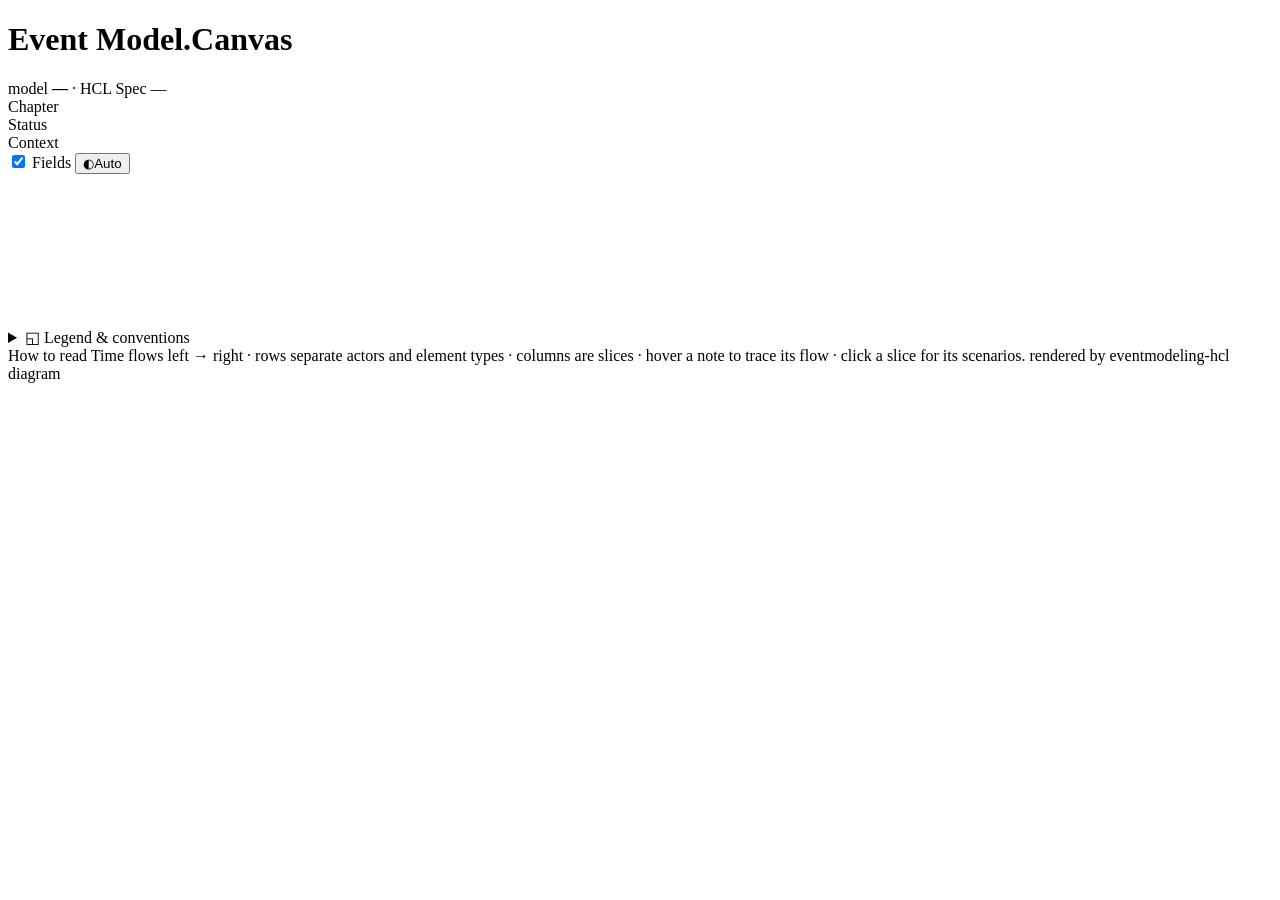
==== internal/renderer/assets/viewer.shell.html @ 571fcadd "refactor: Claude refactor to align with axiomatic design" ====
<!doctype html>
<html lang="en">
<head>
<meta charset="utf-8">
<meta name="viewport" content="width=device-width, initial-scale=1">
<title>Event Model Canvas</title>
<style>
__STYLES__</style>
</head>
<body>

<header class="masthead">
  <div class="brand">
    <h1>Event Model<span class="dot">.</span>Canvas</h1>
    <span class="sub">model <b id="m-title">—</b> · HCL Spec <span class="mono" id="m-version">—</span></span>
  </div>
  <div class="meta" id="m-stats"></div>

  <div class="tools">
    <div class="seg" id="f-chapter"><span class="fkey">Chapter</span></div>
    <div class="chips" id="f-status"><span class="fkey">Status</span></div>
    <div class="seg" id="f-context"><span class="fkey">Context</span></div>
    <label class="switch" title="Show field details on cards">
      <input type="checkbox" id="t-fields" checked>
      <span class="track"></span><span>Fields</span>
    </label>
    <button class="toolbtn" id="t-theme" title="Cycle theme"><span class="gl" id="theme-gl">◐</span><span id="theme-tx">Auto</span></button>
  </div>
</header>

<div class="workspace">
  <div class="canvas-scroll">
    <div class="board show-fields" id="board" aria-label="Event model canvas">
      <svg class="wires" id="wires" aria-hidden="true">
        <defs>
          <marker id="ah" markerWidth="9" markerHeight="9" refX="7" refY="4.5" orient="auto">
            <path d="M0 0 L9 4.5 L0 9 L2.4 4.5 Z" fill="var(--wire)"></path>
          </marker>
          <marker id="ah-hot" markerWidth="9" markerHeight="9" refX="7" refY="4.5" orient="auto">
            <path d="M0 0 L9 4.5 L0 9 L2.4 4.5 Z" fill="var(--wire-hot)"></path>
          </marker>
        </defs>
      </svg>
      <!-- grid content injected by script -->
    </div>
  </div>

  <details class="legend" id="legend">
    <summary><span class="cv">◱</span> Legend &amp; conventions</summary>
    <div class="panel" id="legend-panel"></div>
  </details>
</div>

<div class="scrim" id="scrim"></div>
<aside class="drawer" id="drawer" aria-hidden="true" aria-label="Slice detail"></aside>

<footer class="foot">
  <span class="label" style="color:var(--ink-soft)">How to read</span>
  <span>Time flows left → right · rows separate actors and element types · columns are slices · hover a note to trace its flow · click a slice for its scenarios.</span>
  <span style="margin-left:auto" class="mono">rendered by eventmodeling-hcl diagram</span>
</footer>

<script>
__SCRIPT__</script>
</body>
</html>
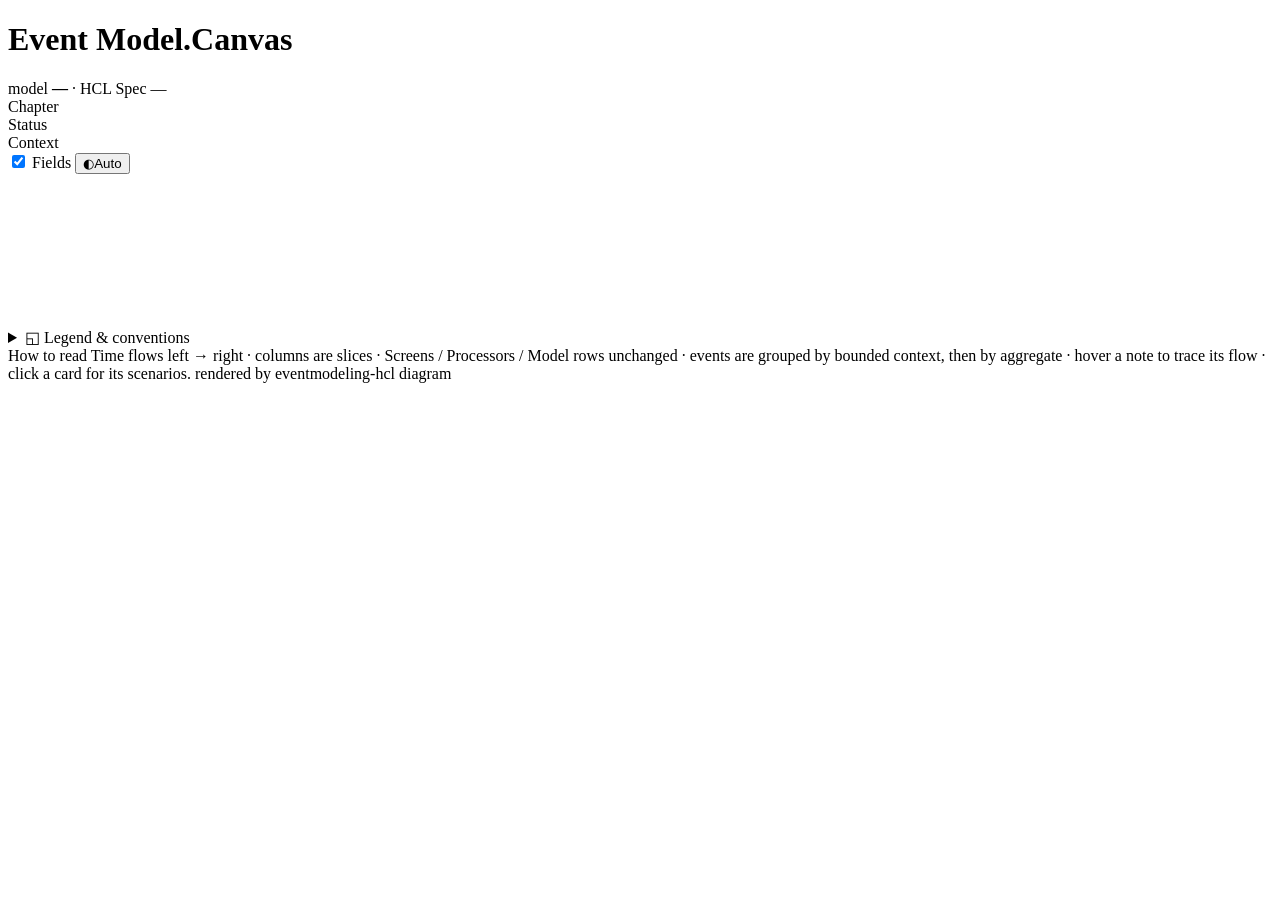
==== commit f580fbe2: "feat: Improve bounded context and aggregate display" ====
--- a/internal/renderer/assets/viewer.shell.html
+++ b/internal/renderer/assets/viewer.shell.html
@@ -56,7 +56,7 @@
 
 <footer class="foot">
   <span class="label" style="color:var(--ink-soft)">How to read</span>
-  <span>Time flows left → right · rows separate actors and element types · columns are slices · hover a note to trace its flow · click a slice for its scenarios.</span>
+  <span>Time flows left → right · columns are slices · Screens / Processors / Model rows unchanged · events are grouped by bounded context, then by aggregate · hover a note to trace its flow · click a card for its scenarios.</span>
   <span style="margin-left:auto" class="mono">rendered by eventmodeling-hcl diagram</span>
 </footer>
 
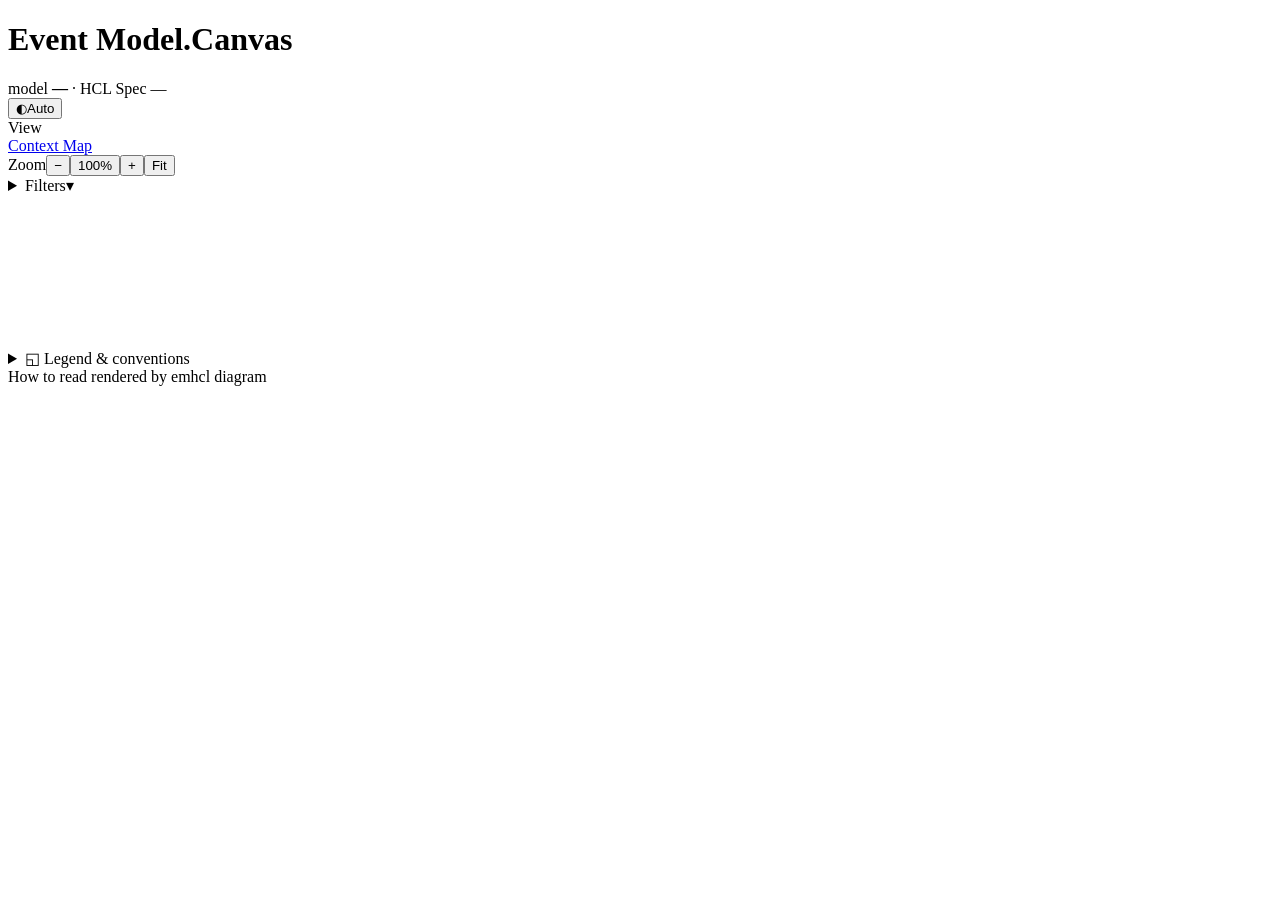
==== commit cfa7d176: "feat: Prepare for v0.5.0 spec update" ====
--- a/internal/renderer/assets/viewer.shell.html
+++ b/internal/renderer/assets/viewer.shell.html
@@ -5,7 +5,11 @@
 <meta name="viewport" content="width=device-width, initial-scale=1">
 <title>Event Model Canvas</title>
 <style>
-__STYLES__</style>
+__STYLES__
+__STYLES_ES__
+__STYLES_CM__
+__STYLES_COMPACT__
+__STYLES_SLIDES__</style>
 </head>
 <body>
 
@@ -15,20 +19,39 @@
     <span class="sub">model <b id="m-title">—</b> · HCL Spec <span class="mono" id="m-version">—</span></span>
   </div>
   <div class="meta" id="m-stats"></div>
-
-  <div class="tools">
-    <div class="seg" id="f-chapter"><span class="fkey">Chapter</span></div>
-    <div class="chips" id="f-status"><span class="fkey">Status</span></div>
-    <div class="seg" id="f-context"><span class="fkey">Context</span></div>
-    <label class="switch" title="Show field details on cards">
-      <input type="checkbox" id="t-fields" checked>
-      <span class="track"></span><span>Fields</span>
-    </label>
-    <button class="toolbtn" id="t-theme" title="Cycle theme"><span class="gl" id="theme-gl">◐</span><span id="theme-tx">Auto</span></button>
-  </div>
+  <button class="toolbtn" id="t-theme" title="Cycle theme"><span class="gl" id="theme-gl">◐</span><span id="theme-tx">Auto</span></button>
+  <nav class="tools" aria-label="Diagram navigation">
+    <div class="chapter-nav" id="chapter-nav" hidden>
+      <a class="btn chapter-step" id="chapter-prev" aria-label="Previous chapter" title="Previous chapter">‹</a>
+      <details class="popover chapter-picker" id="chapter-picker">
+        <summary class="toolbtn"><span class="fkey">Chapter</span><span class="chapter-current" id="chapter-current"></span><span class="cv" aria-hidden="true">▾</span></summary>
+        <div class="popover-panel chapter-menu" id="chapter-menu"></div>
+      </details>
+      <a class="btn chapter-step" id="chapter-next" aria-label="Next chapter" title="Next chapter">›</a>
+    </div>
+    <div class="seg" id="f-view"><span class="fkey">View</span></div>
+    <a class="toolbtn" id="t-contextmap" href="#contextmap" title="Bounded contexts of the whole model">Context Map</a>
+    <a class="toolbtn" id="t-offboard" href="#offboard" title="Workflows the board does not list" hidden>Off-board</a>
+    <div class="seg" id="f-zoom"><span class="fkey">Zoom</span><button class="btn" id="z-out" title="Zoom out (-)" aria-label="Zoom out">−</button><button class="btn zoom-level" id="z-reset" title="Reset zoom to 100% (0)" aria-label="Reset zoom">100%</button><button class="btn" id="z-in" title="Zoom in (+)" aria-label="Zoom in">+</button><button class="btn" id="z-fit" title="Fit width (F)" aria-label="Fit to width">Fit</button></div>
+    <details class="popover filters" id="f-filters">
+      <summary class="toolbtn">Filters<span class="filters-count" id="filters-count" hidden></span><span class="cv" aria-hidden="true">▾</span></summary>
+      <div class="popover-panel filters-panel">
+        <div class="chips" id="f-status"><span class="fkey">Status</span></div>
+        <div class="seg" id="f-context"><span class="fkey">Context</span></div>
+        <label class="switch" id="f-fields-switch">
+          <input type="checkbox" id="t-fields">
+          <span class="track"></span>
+          <span>Field details on cards</span>
+        </label>
+      </div>
+    </details>
+  </nav>
 </header>
 
 <div class="workspace">
+  <main class="chapter-overview-scroll" id="board-chapters" aria-label="Chapter overview" hidden></main>
+  <main class="chapter-overview-scroll offboard-scroll" id="board-offboard" aria-label="Off-board workflows" hidden></main>
+  <main class="slides" id="board-slides" aria-label="Slides" hidden></main>
   <div class="canvas-scroll">
     <div class="board show-fields" id="board" aria-label="Event model canvas">
       <svg class="wires" id="wires" aria-hidden="true">
@@ -43,6 +66,47 @@
       </svg>
       <!-- grid content injected by script -->
     </div>
+    <div class="board-es view show-fields" id="board-es" aria-label="Event storming canvas" hidden>
+      <svg class="wires" id="wires-es" aria-hidden="true">
+        <defs>
+          <marker id="ah-es" markerWidth="9" markerHeight="9" refX="7" refY="4.5" orient="auto">
+            <path d="M0 0 L9 4.5 L0 9 L2.4 4.5 Z" fill="var(--wire)"></path>
+          </marker>
+          <marker id="ah-es-hot" markerWidth="9" markerHeight="9" refX="7" refY="4.5" orient="auto">
+            <path d="M0 0 L9 4.5 L0 9 L2.4 4.5 Z" fill="var(--wire-hot)"></path>
+          </marker>
+        </defs>
+      </svg>
+      <details class="es-disclaimer">
+        <summary>Reading note — an Event Model drawn in a Storming style</summary>
+        <p>This board is an <b>Event Model</b>, rendered in a visual style inspired by Event Storming. The methods share an event-first, timeline-based way of reasoning about systems, but serve different purposes:</p>
+        <ul>
+          <li><b>Event Storming</b> is a collaborative discovery and design technique: participants explore the domain by arranging events and progressively introducing commands, policies, actors, external systems, and boundaries.</li>
+          <li><b>Event Modeling</b> turns that discovered behaviour into a more constrained system blueprint: workflows are decomposed into slices connecting screens, commands, events, read models, and automations, with concrete data and scenarios that can be used to validate and implement the system.</li>
+        </ul>
+        <p>This view is generated from Event Modeling data. Its sticky-note and timeline presentation borrows from Event Storming; the underlying semantics are Event Modeling.</p>
+      </details>
+      <!-- grid content injected by script -->
+    </div>
+    <div class="board-cm view" id="board-cm" aria-label="Context map canvas" hidden>
+      <svg class="wires" id="wires-cm" aria-hidden="true">
+        <defs>
+          <marker id="ah-cm" markerWidth="9" markerHeight="9" refX="7" refY="4.5" orient="auto">
+            <path d="M0 0 L9 4.5 L0 9 L2.4 4.5 Z" fill="var(--wire)"></path>
+          </marker>
+          <marker id="ah-cm-hot" markerWidth="9" markerHeight="9" refX="7" refY="4.5" orient="auto">
+            <path d="M0 0 L9 4.5 L0 9 L2.4 4.5 Z" fill="var(--wire-hot)"></path>
+          </marker>
+        </defs>
+      </svg>
+      <!-- grid content injected by script -->
+    </div>
+    <div class="board board-compact view" id="board-compact" aria-label="Event Modeling compact view" hidden>
+      <svg class="wires" id="wires-compact" aria-hidden="true"><defs>
+        <marker id="ah-compact" markerWidth="9" markerHeight="9" refX="7" refY="4.5" orient="auto"><path d="M0 0 L9 4.5 L0 9 L2.4 4.5 Z" fill="var(--wire)"></path></marker>
+        <marker id="ah-compact-hot" markerWidth="9" markerHeight="9" refX="7" refY="4.5" orient="auto"><path d="M0 0 L9 4.5 L0 9 L2.4 4.5 Z" fill="var(--wire-hot)"></path></marker>
+      </defs></svg>
+    </div>
   </div>
 
   <details class="legend" id="legend">
@@ -56,11 +120,21 @@
 
 <footer class="foot">
   <span class="label" style="color:var(--ink-soft)">How to read</span>
-  <span>Time flows left → right · columns are slices · Screens / Processors / Model rows unchanged · events are grouped by bounded context, then by aggregate · hover a note to trace its flow · click a card for its scenarios.</span>
-  <span style="margin-left:auto" class="mono">rendered by eventmodeling-hcl diagram</span>
+  <span class="foot-hint" id="foot-hint"></span>
+  <span class="mono foot-credit">rendered by emhcl diagram</span>
 </footer>
 
 <script>
 __SCRIPT__</script>
+<script>
+__SCRIPT_ES__</script>
+<script>
+__SCRIPT_CM__</script>
+<script>
+__SCRIPT_COMPACT__</script>
+<script>
+__SCRIPT_CHAPTERS__</script>
+<script>
+__SCRIPT_SLIDES__</script>
 </body>
 </html>
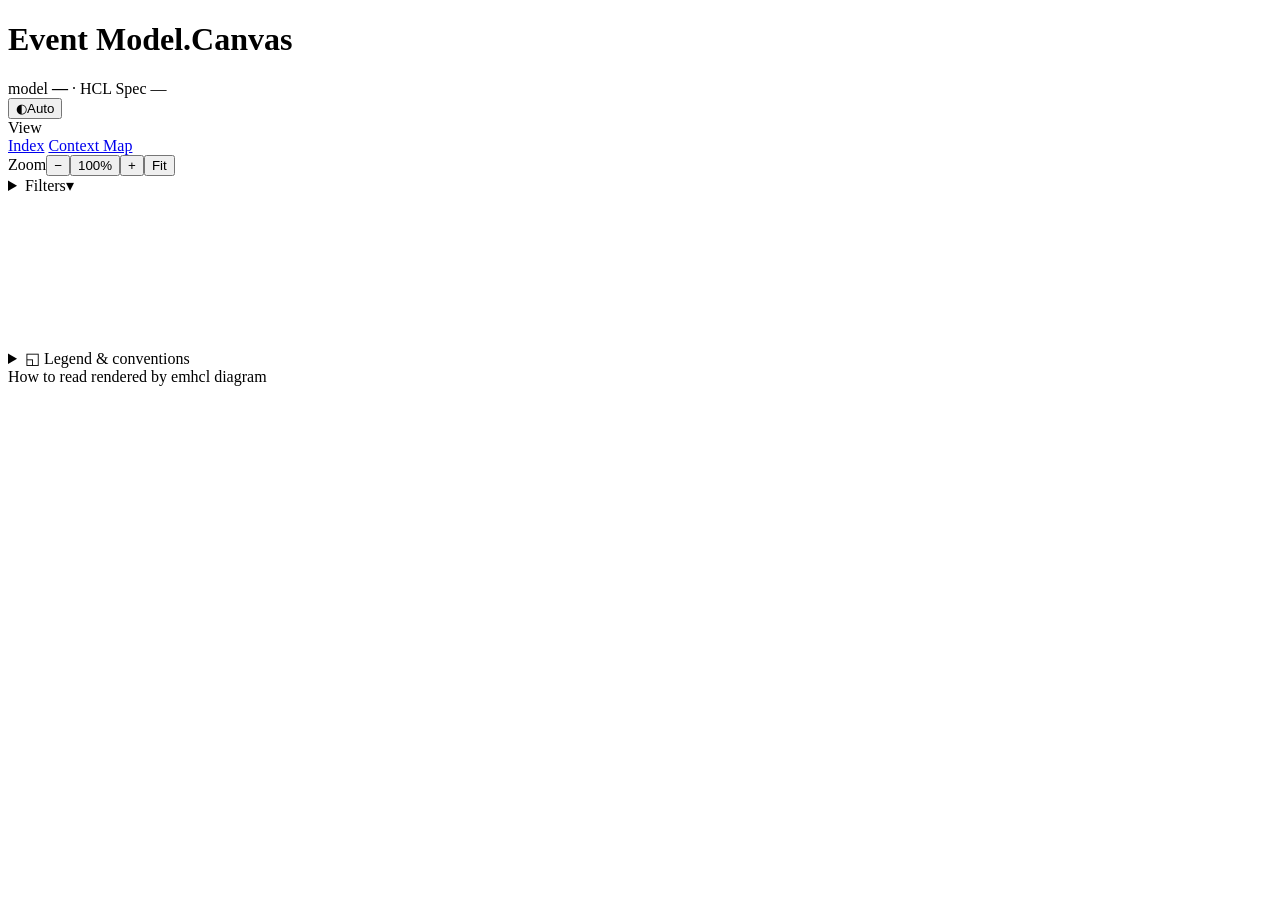
==== commit a830fb8f: "feat: Add an index view to the html diagram" ====
--- a/internal/renderer/assets/viewer.shell.html
+++ b/internal/renderer/assets/viewer.shell.html
@@ -30,6 +30,7 @@
       <a class="btn chapter-step" id="chapter-next" aria-label="Next chapter" title="Next chapter">›</a>
     </div>
     <div class="seg" id="f-view"><span class="fkey">View</span></div>
+    <a class="toolbtn" id="t-index" href="#index" title="All slice titles by chapter">Index</a>
     <a class="toolbtn" id="t-contextmap" href="#contextmap" title="Bounded contexts of the whole model">Context Map</a>
     <a class="toolbtn" id="t-offboard" href="#offboard" title="Workflows the board does not list" hidden>Off-board</a>
     <div class="seg" id="f-zoom"><span class="fkey">Zoom</span><button class="btn" id="z-out" title="Zoom out (-)" aria-label="Zoom out">−</button><button class="btn zoom-level" id="z-reset" title="Reset zoom to 100% (0)" aria-label="Reset zoom">100%</button><button class="btn" id="z-in" title="Zoom in (+)" aria-label="Zoom in">+</button><button class="btn" id="z-fit" title="Fit width (F)" aria-label="Fit to width">Fit</button></div>
@@ -49,6 +50,11 @@
 </header>
 
 <div class="workspace">
+  <main class="index-scroll" id="board-index" aria-label="Story index" hidden>
+    <div class="index-heading"><h2>Index</h2><label class="switch"><input type="checkbox" id="index-flows"><span class="track"></span><span>Show flows</span></label></div>
+    <p class="index-intro">Browse slices by chapter. Select a title to open its scenarios.</p>
+    <div class="index-track" id="index-track" role="region" aria-label="Slices by chapter" tabindex="0"></div>
+  </main>
   <main class="chapter-overview-scroll" id="board-chapters" aria-label="Chapter overview" hidden></main>
   <main class="chapter-overview-scroll offboard-scroll" id="board-offboard" aria-label="Off-board workflows" hidden></main>
   <main class="slides" id="board-slides" aria-label="Slides" hidden></main>
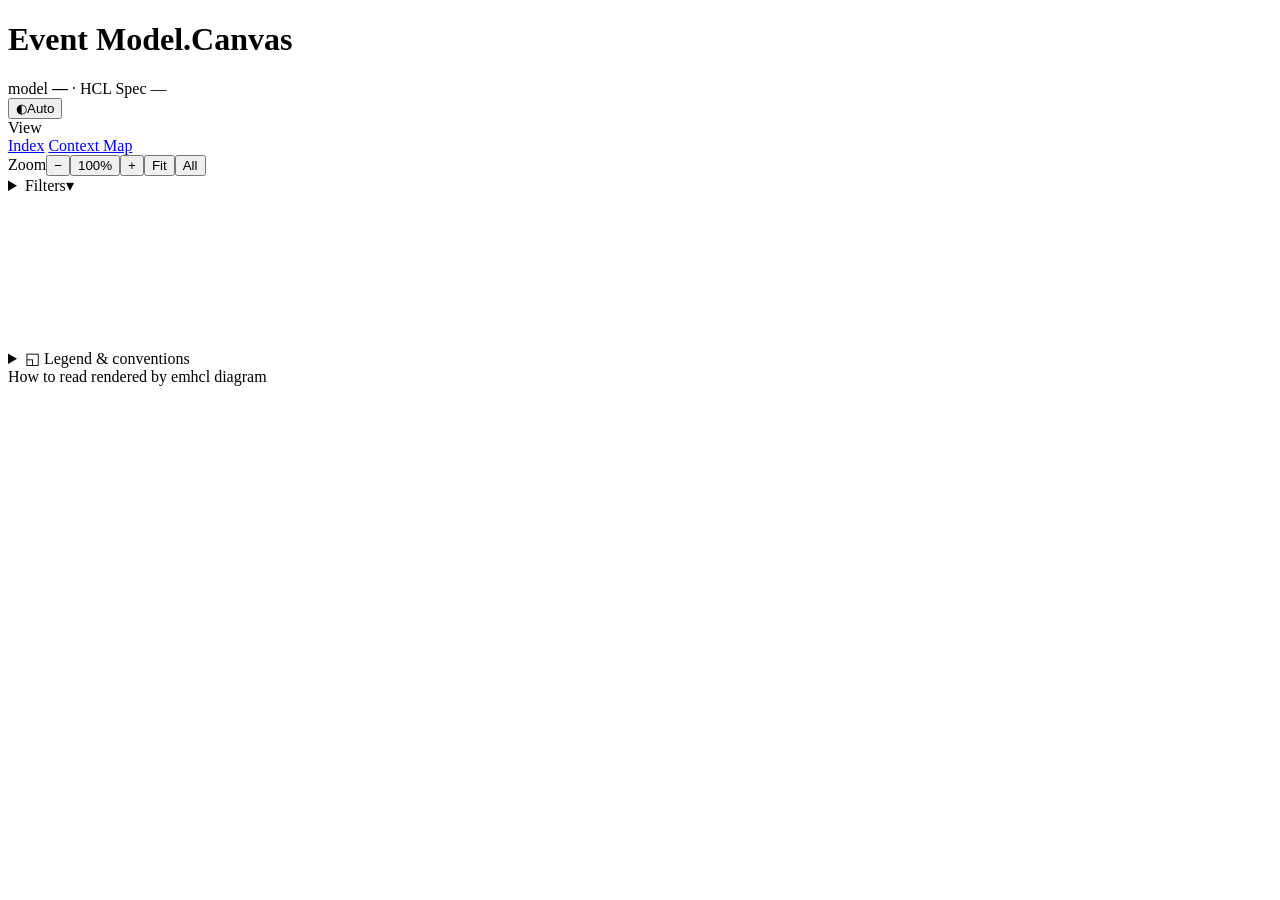
==== commit ffd37baf: "feat: Navigate large boards in the HTML diagram A chapter of 20 slices draws a Model board about 12," ====
--- a/internal/renderer/assets/viewer.shell.html
+++ b/internal/renderer/assets/viewer.shell.html
@@ -33,7 +33,7 @@
     <a class="toolbtn" id="t-index" href="#index" title="All slice titles by chapter">Index</a>
     <a class="toolbtn" id="t-contextmap" href="#contextmap" title="Bounded contexts of the whole model">Context Map</a>
     <a class="toolbtn" id="t-offboard" href="#offboard" title="Workflows the board does not list" hidden>Off-board</a>
-    <div class="seg" id="f-zoom"><span class="fkey">Zoom</span><button class="btn" id="z-out" title="Zoom out (-)" aria-label="Zoom out">−</button><button class="btn zoom-level" id="z-reset" title="Reset zoom to 100% (0)" aria-label="Reset zoom">100%</button><button class="btn" id="z-in" title="Zoom in (+)" aria-label="Zoom in">+</button><button class="btn" id="z-fit" title="Fit width (F)" aria-label="Fit to width">Fit</button></div>
+    <div class="seg" id="f-zoom"><span class="fkey">Zoom</span><button class="btn" id="z-out" title="Zoom out (-)" aria-label="Zoom out">−</button><button class="btn zoom-level" id="z-reset" title="Reset zoom to 100% (0)" aria-label="Reset zoom">100%</button><button class="btn" id="z-in" title="Zoom in (+)" aria-label="Zoom in">+</button><button class="btn" id="z-fit" title="Fit width (F)" aria-label="Fit to width">Fit</button><button class="btn" id="z-all" title="Fit the whole board (1)" aria-label="Fit the whole board">All</button></div>
     <details class="popover filters" id="f-filters">
       <summary class="toolbtn">Filters<span class="filters-count" id="filters-count" hidden></span><span class="cv" aria-hidden="true">▾</span></summary>
       <div class="popover-panel filters-panel">
@@ -114,6 +114,11 @@
       </defs></svg>
     </div>
   </div>
+  <div class="slice-labels" id="slice-labels" hidden></div>
+  <div class="minimap" id="minimap" hidden>
+    <div class="minimap-head"><span>Map</span><span class="mono">M</span></div>
+    <div class="minimap-body" id="minimap-body" role="img" aria-label="Map of the board: drag to move"></div>
+  </div>
 
   <details class="legend" id="legend">
     <summary><span class="cv">◱</span> Legend &amp; conventions</summary>
